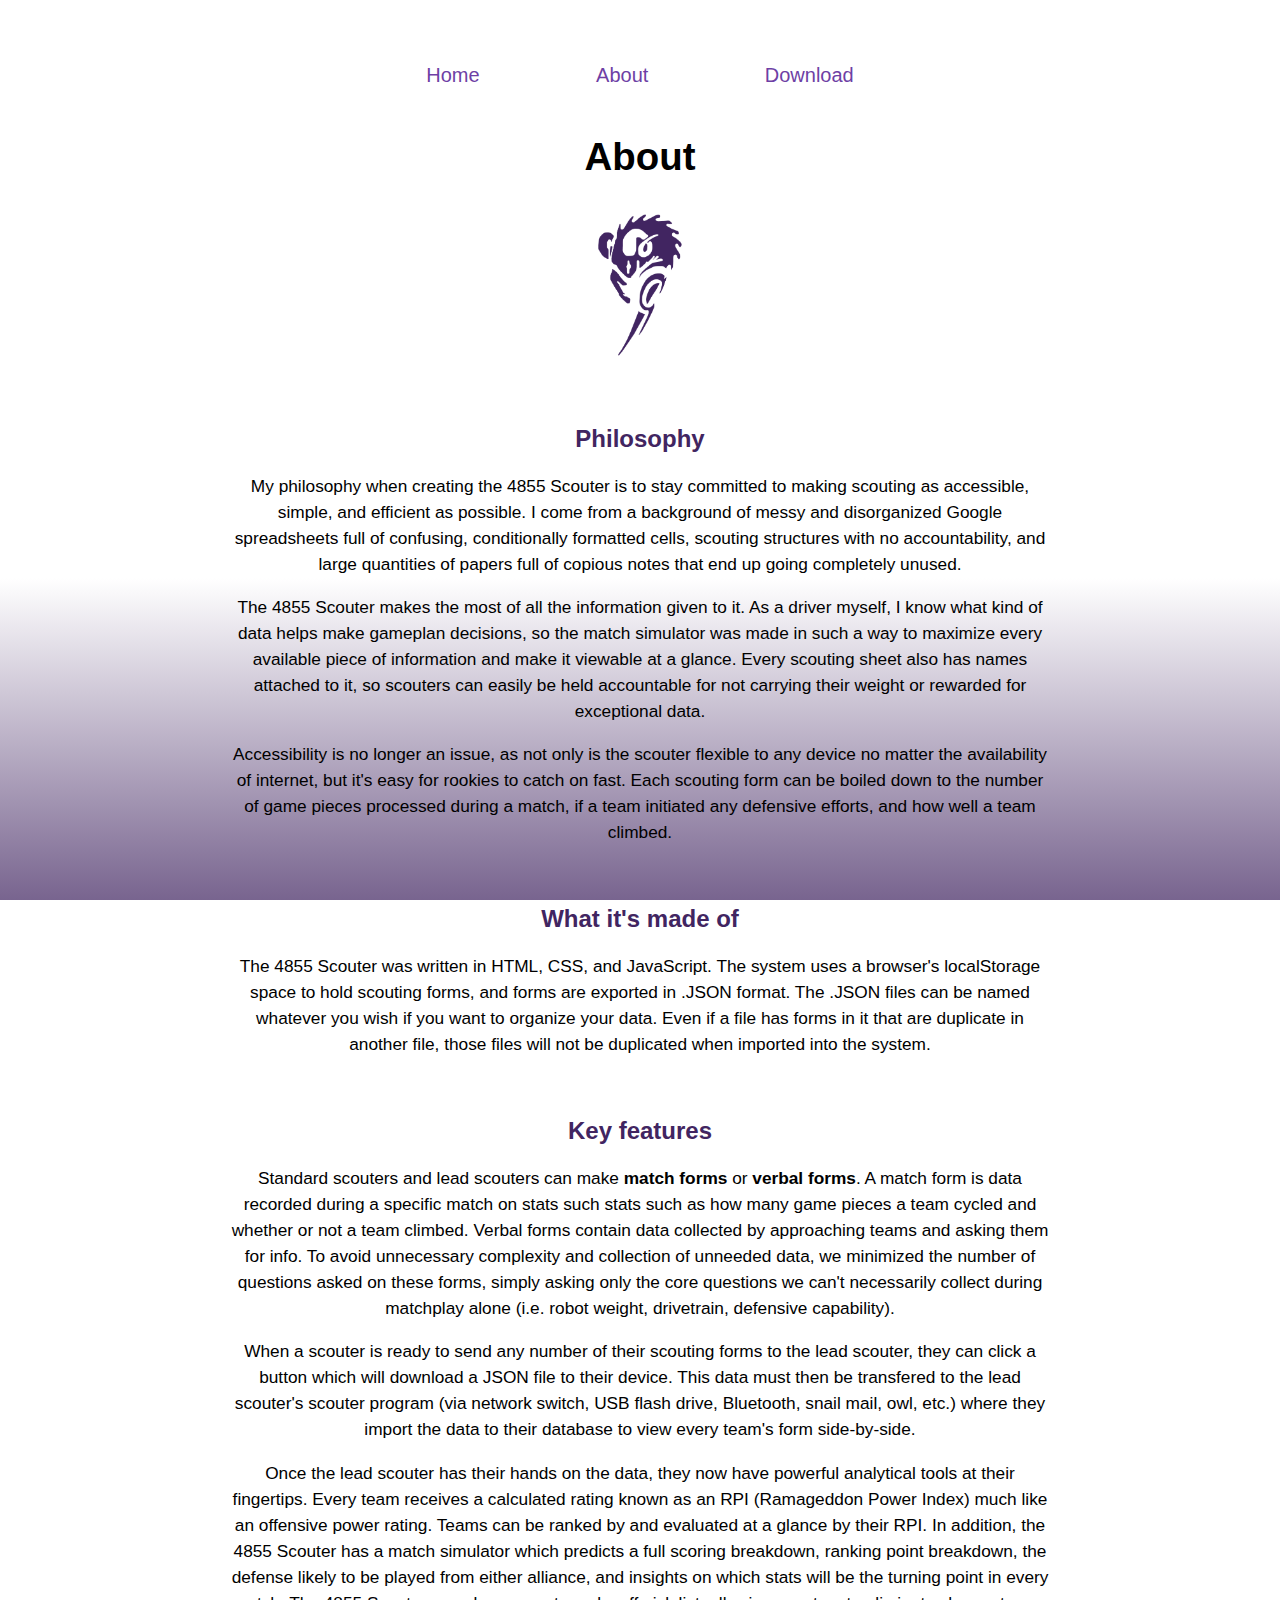
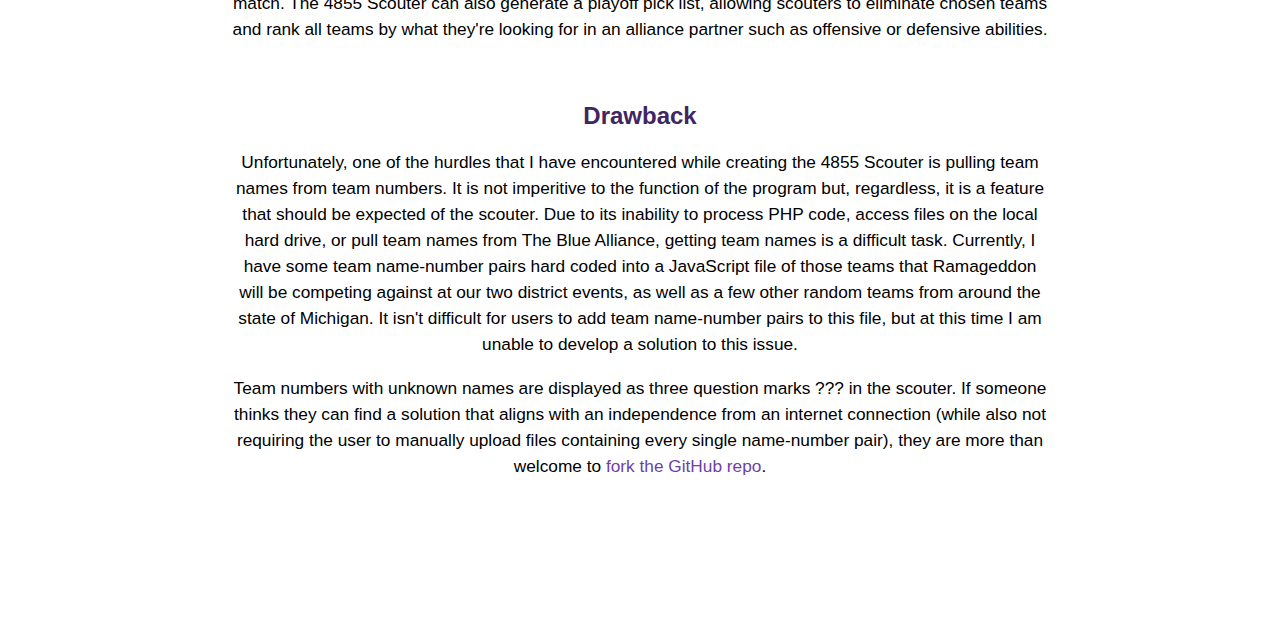
==== about.html @ 7366552e "Initial commit" ====
<!DOCTYPE html>
<html>
	<head>
		<meta charset="utf-8">
		<title>4855 Scouter</title>
		<link href="styles.css" rel="stylesheet" type="text/css">
	</head>
	<body>
		<nav>
			<ul>
				<li><a href="index.html">Home</a></li>
				<li><a href="about.html">About</a></li>
				<li><a href="download.html">Download</a></li>
			</ul>
		</nav>
		<header>
			<h1>About</h1>
			<img id="titleRam" src="ramageddonlogopurple.png" alt="logo"/>
		</header>
		<main>
			<article>
				<h2>Philosophy</h2>
				<p>
					My philosophy when creating the 4855 Scouter is to stay committed to making scouting as accessible, simple, and efficient as possible. I come from a background of
					messy and disorganized Google spreadsheets full of confusing, conditionally formatted cells, scouting structures with no accountability, and large quantities of
					papers full of copious notes that end up going completely unused.
				</p>
				<p>
					The 4855 Scouter makes the most of all the information given to it. As a driver myself, I know what kind of data helps make gameplan decisions, so the match simulator 
					was made in such a way to maximize every available piece of information and make it viewable at a glance. Every scouting sheet also has names attached to it, so scouters 
					can easily be held accountable for not carrying their weight or rewarded for exceptional data.
				</p>
				<p>
					Accessibility is no longer an issue, as not only is the scouter flexible to any device no matter the availability of internet, but it's easy for rookies to catch on fast. 
					Each scouting form can be boiled down to the number of game pieces processed during a match, if a team initiated any defensive efforts, 
					and how well a team climbed.
				</p>
			</article>
			<article>
				<h2>What it's made of</h2>
				<p>
					The 4855 Scouter was written in HTML, CSS, and JavaScript. The system uses a browser's localStorage space to hold scouting forms, and forms are exported in .JSON format. 
					The .JSON files can be named whatever you wish if you want to organize your data. Even if a file has forms in it that are duplicate in another file, those files will not be
					duplicated when imported into the system.
				</p>
			</article>
			<article>
				<h2>Key features</h2>
				<p>
					Standard scouters and lead scouters can make <strong>match forms</strong> or <strong>verbal forms</strong>. A match form is data recorded during a specific match on stats such
					stats such as how many game pieces a team cycled and whether or not a team climbed. Verbal forms contain data collected by approaching teams and asking them for info. To avoid
					unnecessary complexity and collection of unneeded data, we minimized the number of questions asked on these forms, simply asking only the core questions we can't necessarily collect during
					matchplay alone (i.e. robot weight, drivetrain, defensive capability).
				</p>
				<p>
					When a scouter is ready to send any number of their scouting forms to the lead scouter, they can click a button which will download a JSON file to their device. This data must then
					be transfered to the lead scouter's scouter program (via network switch, USB flash drive, Bluetooth, snail mail, owl, etc.) where they import the data to their database to view
					every team's form side-by-side.
				</p>
				<p>
					Once the lead scouter has their hands on the data, they now have powerful analytical tools at their fingertips. Every team receives a calculated rating known as an RPI (Ramageddon Power Index)
					much like an offensive power rating. Teams can be ranked by and evaluated at a glance by their RPI. In addition, the 4855 Scouter has a match simulator which predicts a full scoring breakdown,
					ranking point breakdown, the defense likely to be played from either alliance, and insights on which stats will be the turning point in every match. The 4855 Scouter can also generate a playoff
					pick list, allowing scouters to eliminate chosen teams and rank all teams by what they're looking for in an alliance partner such as offensive or defensive abilities.
				</p>
			</article>
			<article>
				<h2>Drawback</h2>
				<p>
					Unfortunately, one of the hurdles that I have encountered while creating the 4855 Scouter is pulling team names from team numbers. It is not imperitive to the function of the
					program but, regardless, it is a feature that should be expected of the scouter. Due to its inability to process PHP code, access files on the local hard drive, or pull team names from The Blue Alliance,
					getting team names is a difficult task. Currently, I have some team name-number pairs hard coded into a JavaScript file of those teams that Ramageddon will be competing against at our
					two district events, as well as a few other random teams from around the state of Michigan. It isn't difficult for users to add team name-number pairs to this file, but at this time I
					am unable to develop a solution to this issue.
				</p>
				<p>
					Team numbers with unknown names are displayed as three question marks ??? in the scouter. If someone thinks they can find a solution that aligns with an independence from an internet connection (while
					also not requiring the user to manually upload files containing every single name-number pair), they are more than welcome to <a href="https://github.com/FRCTeam4855/4855scout">fork the GitHub repo</a>.
				</p>
			</article>
		</main>
	</body>
</html>
---- styles.css ----
/* CSS Document */

html {
	min-height: 100%;
}
body {
	padding: 40px 2% 70px;
	font-family: "Gill Sans", "Gill Sans MT", "Myriad Pro", "DejaVu Sans Condensed", Helvetica, Arial, "sans-serif";
	background-image: -webkit-linear-gradient(270deg,rgba(255,255,255,1.00) 64.25%,rgba(65,37,97,0.71) 100%);
	background-image: -moz-linear-gradient(270deg,rgba(255,255,255,1.00) 64.25%,rgba(65,37,97,0.71) 100%);
	background-image: -o-linear-gradient(270deg,rgba(255,255,255,1.00) 64.25%,rgba(65,37,97,0.71) 100%);
	background-image: linear-gradient(180deg,rgba(255,255,255,1.00) 64.25%,rgba(65,37,97,0.71) 100%);
	background-repeat: no-repeat;
	background-size: cover;
	background-position: bottom;
	background-attachment: fixed;
}
p {
	line-height: 26px;
	font-size: 108%;
}
main {
	max-width: 820px;
	margin: 40px auto;
}
h1 {
	text-align: center;
	font-size: 240%;
}
h2 {
	color: #412561;
	text-align: center;
}
h3, h4, h5 {
	text-align: center;
}
strong {
	text-decoration: none;
}
a {
	font-weight: 250;
	color: #6E3FA5;
	text-decoration: none;
}
a:hover {
	color: #9E77CB;
}
h2 a {
	font-weight: bold;
}
nav {
	width: 100%;
	max-width: 800px;
	margin: 16px auto 48px;
}
nav ul {
	list-style-type: none;
	display: block;
	padding-left: 0;
	width: 100%;
	text-align: center;
}
nav ul li {
	display: inline-block;
	margin: 0 56px;
	text-align: center;
	font-size: 125%;
}
article {
	margin: 60px 0;
	text-align: center;
}
#titleRam {
	width: 100px;
	margin: auto;
	display: block;
	height: auto;
}
.headerIcon {
	width: 100px;
	margin: auto;
	display: block;
	height: auto;
}
.screenshot {
	width: 380px;
	border: 2px black solid;
	height: auto;
	text-align: center;
	display: inline-block;
	margin: 20px 8px;
}
#buttonList, .buttonList {
	text-align: center;
	margin-top: 32px;
	font-size: 120%;
}
#buttonList a, .buttonList a {
	background-color: #764BA3;
	color: white;
	display: inline-block;
	border: 2px solid #000;
	padding: 12px;
	text-decoration: none;
}
#buttonList a:hover, .buttonList a:hover {
	background-color: #9f7cc3;
}
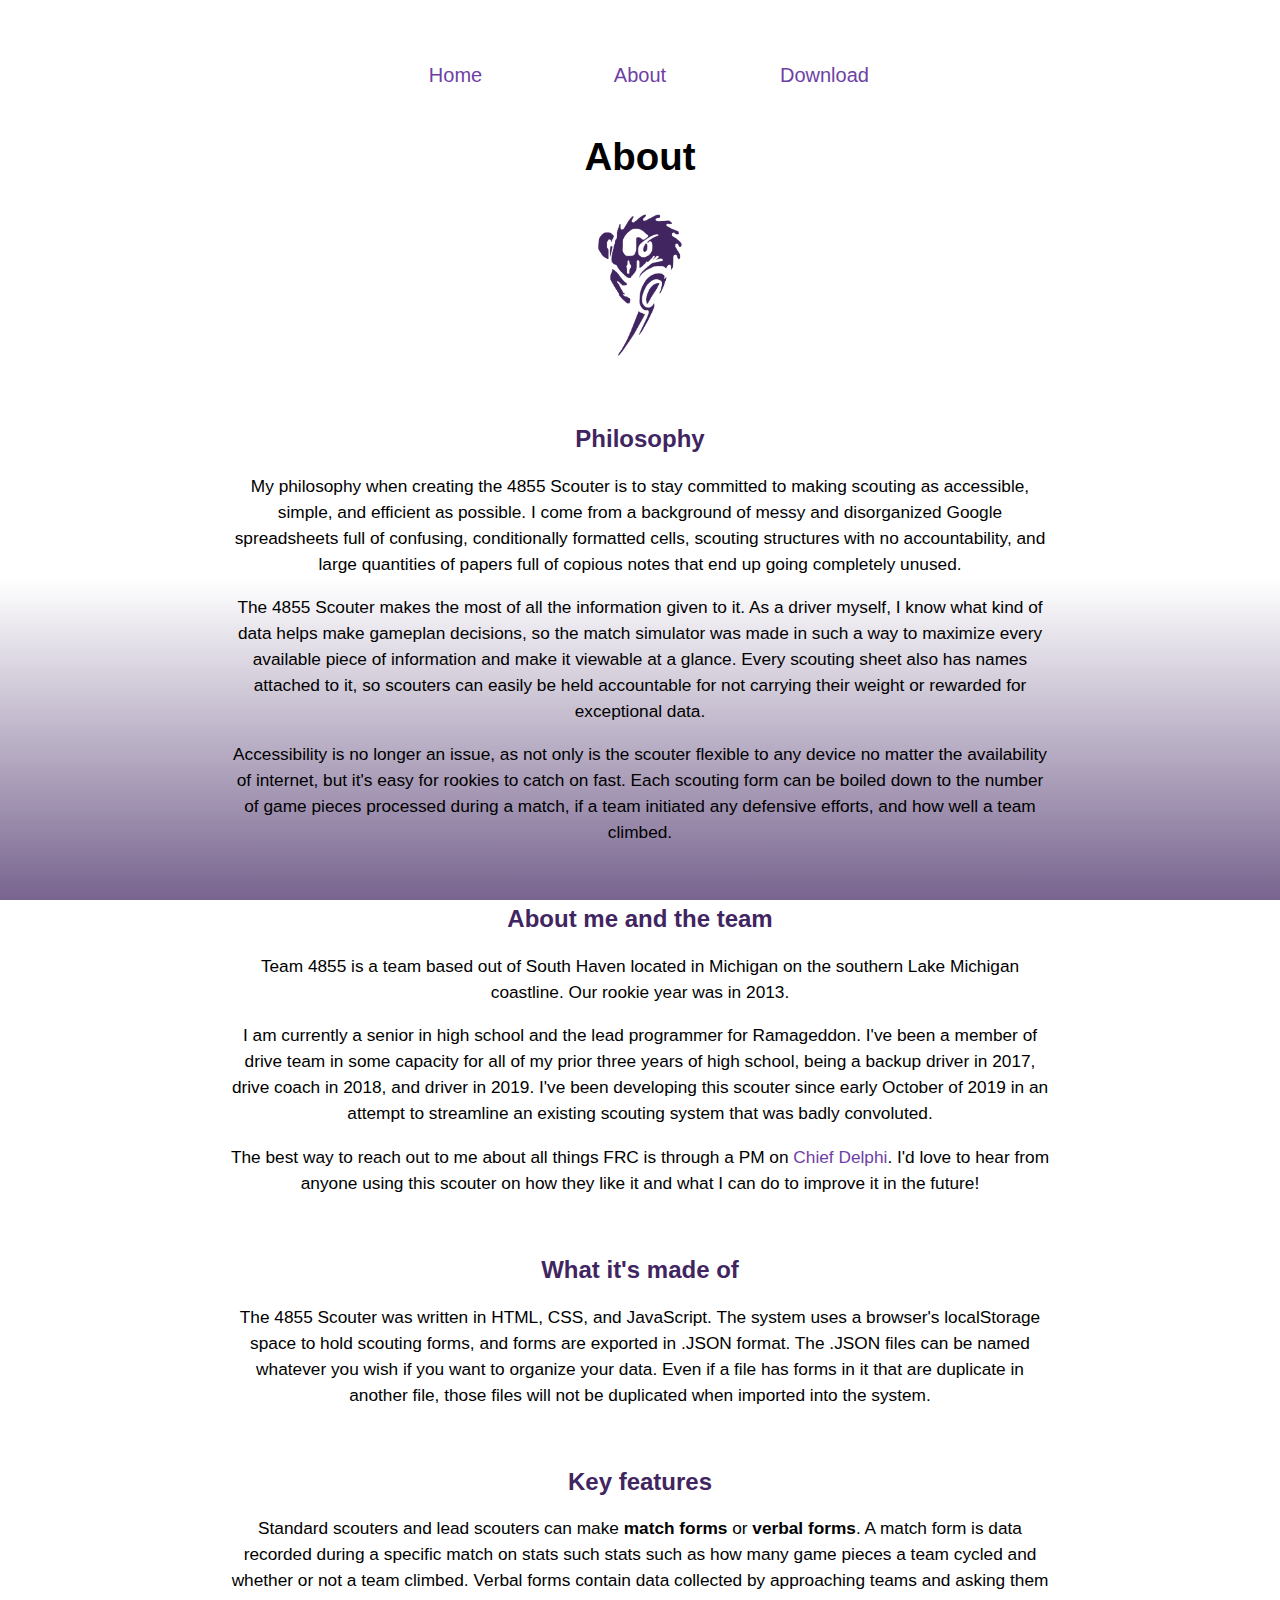
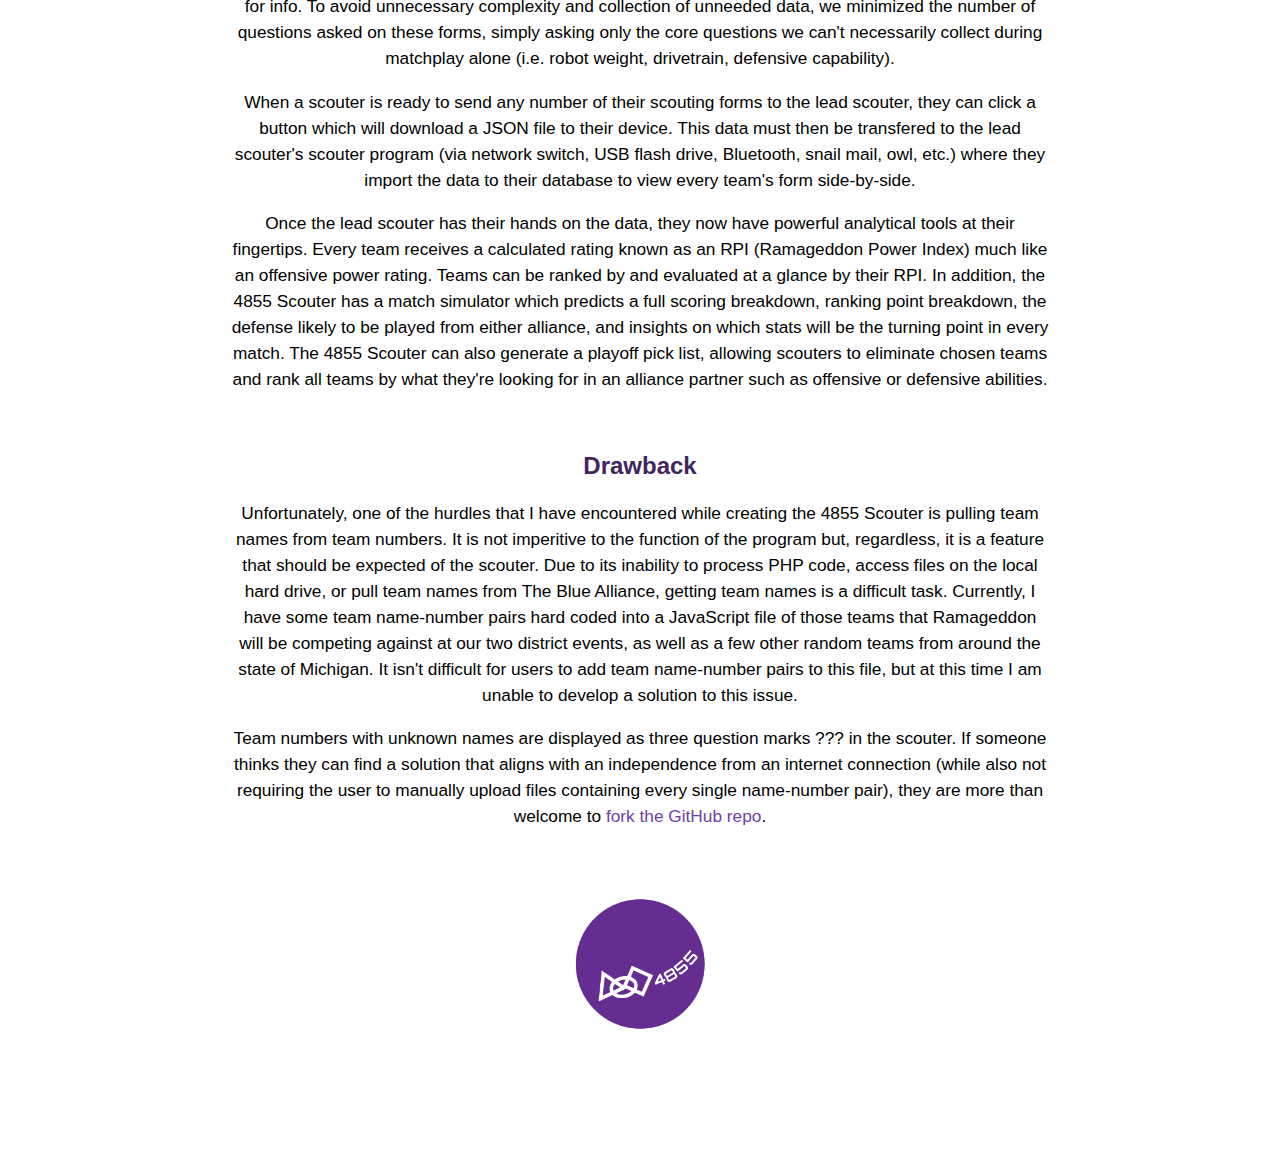
==== commit 2ed1cd12: "Responsiveness" ====
--- a/about.html
+++ b/about.html
@@ -34,6 +34,21 @@
 					Accessibility is no longer an issue, as not only is the scouter flexible to any device no matter the availability of internet, but it's easy for rookies to catch on fast. 
 					Each scouting form can be boiled down to the number of game pieces processed during a match, if a team initiated any defensive efforts, 
 					and how well a team climbed.
+				</p>
+			</article>
+			<article>
+				<h2>About me and the team</h2>
+				<p>
+					Team 4855 is a team based out of South Haven located in Michigan on the southern Lake Michigan coastline. Our rookie year was in 2013.
+				</p>
+				<p>
+					I am currently a senior in high school and the lead programmer for Ramageddon. I've been a member of drive team in some capacity for all of my prior three years of high school, 
+					being a backup driver in 2017, drive coach in 2018, and driver in 2019. I've been developing this scouter since early October of 2019 in an attempt to streamline an existing
+					scouting system that was badly convoluted.
+				</p>
+				<p>
+					The best way to reach out to me about all things FRC is through a PM on <a href="https://www.chiefdelphi.com/u/Acr515/summary">Chief Delphi</a>. I'd love to hear from anyone using this scouter on how they like it and what
+					I can do to improve it in the future!
 				</p>
 			</article>
 			<article>
@@ -78,6 +93,7 @@
 					also not requiring the user to manually upload files containing every single name-number pair), they are more than welcome to <a href="https://github.com/FRCTeam4855/4855scout">fork the GitHub repo</a>.
 				</p>
 			</article>
+			<img id="powerCell" src="images/power-cell.png" alt="4855"/>
 		</main>
 	</body>
 </html>--- a/styles.css
+++ b/styles.css
@@ -62,9 +62,10 @@
 }
 nav ul li {
 	display: inline-block;
-	margin: 0 56px;
+	margin: 0 5%;
 	text-align: center;
 	font-size: 125%;
+	width: 100px;
 }
 article {
 	margin: 60px 0;
@@ -72,6 +73,12 @@
 }
 #titleRam {
 	width: 100px;
+	margin: auto;
+	display: block;
+	height: auto;
+}
+#powerCell {
+	width: 150px;
 	margin: auto;
 	display: block;
 	height: auto;
@@ -90,12 +97,12 @@
 	display: inline-block;
 	margin: 20px 8px;
 }
-#buttonList, .buttonList {
+.buttonList {
 	text-align: center;
 	margin-top: 32px;
 	font-size: 120%;
 }
-#buttonList a, .buttonList a {
+.buttonList a {
 	background-color: #764BA3;
 	color: white;
 	display: inline-block;
@@ -103,6 +110,19 @@
 	padding: 12px;
 	text-decoration: none;
 }
-#buttonList a:hover, .buttonList a:hover {
+.buttonList a:hover {
 	background-color: #9f7cc3;
 }
+
+@media screen and (max-width: 476px) {
+	nav ul li {
+		width: 100%;
+		margin: 15px 0;
+	}
+	nav {
+		margin: 6px auto 40px;
+	}
+	body {
+		padding-top: 10px;
+	}
+}
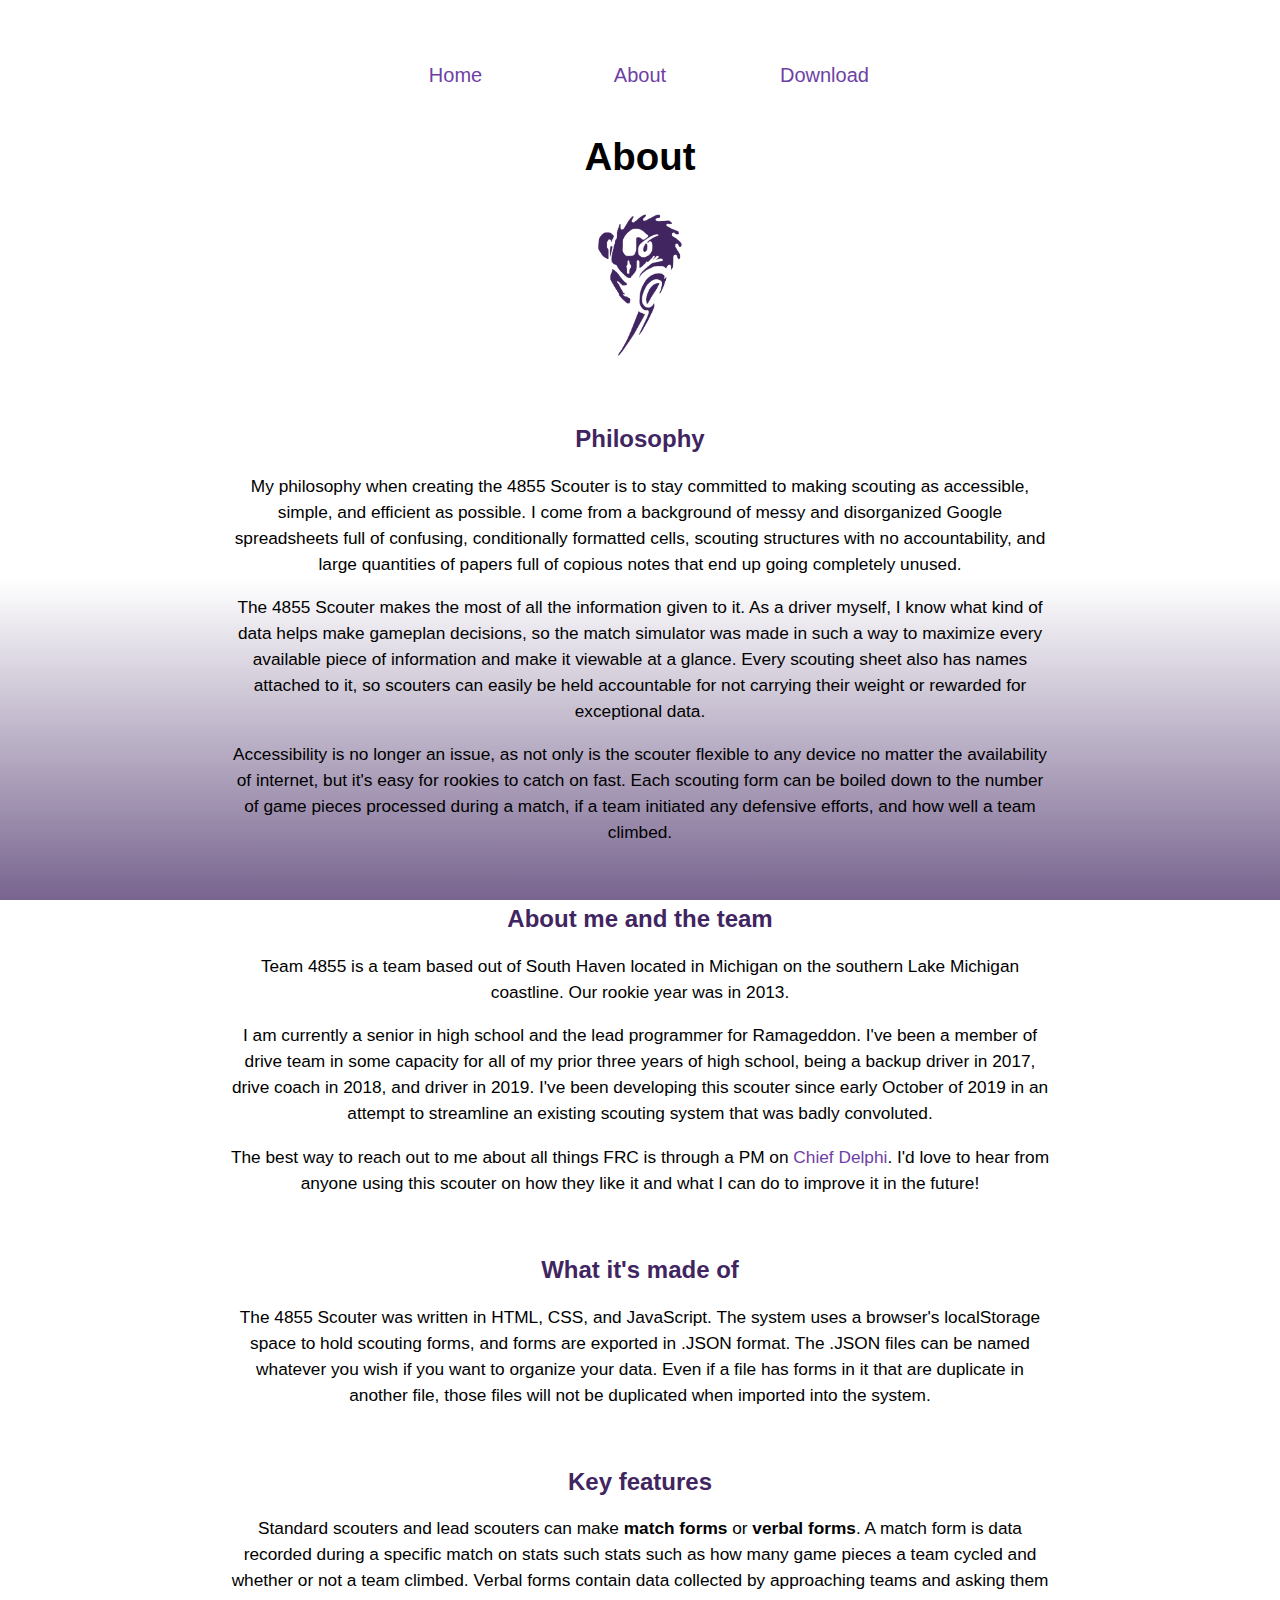
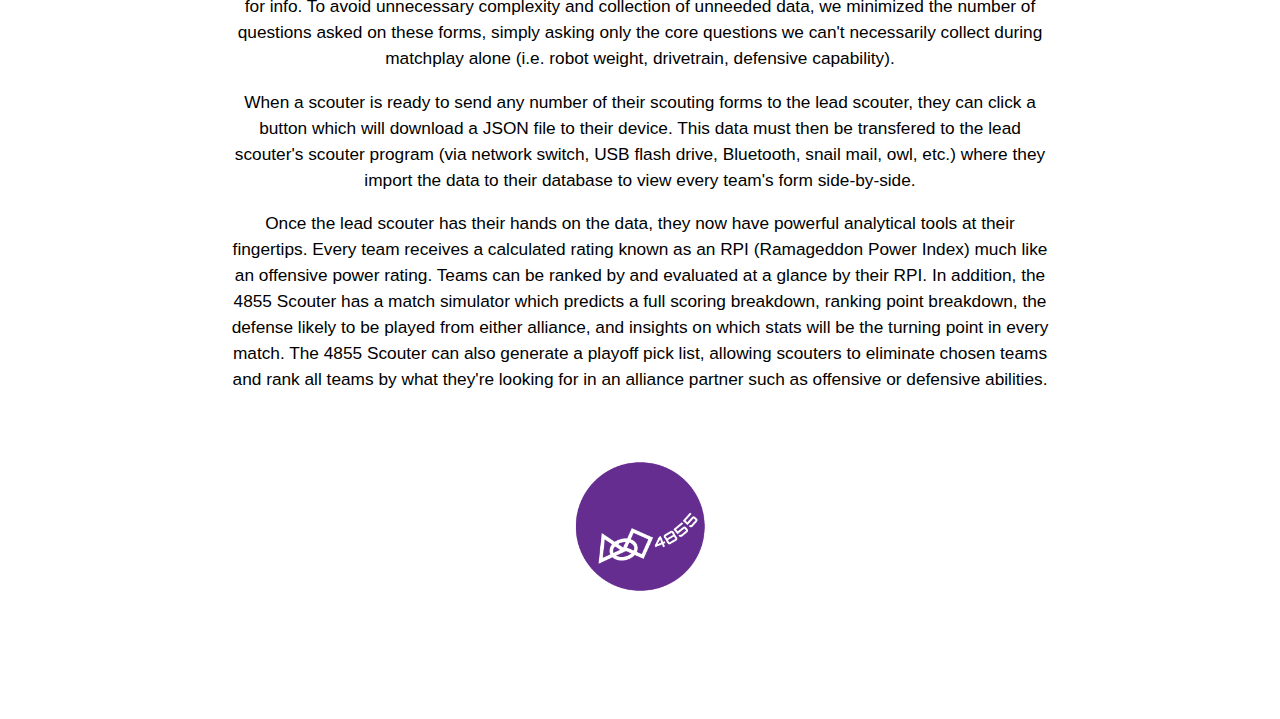
==== commit 2158c8c3: "Removed drawback article" ====
--- a/about.html
+++ b/about.html
@@ -79,20 +79,6 @@
 					pick list, allowing scouters to eliminate chosen teams and rank all teams by what they're looking for in an alliance partner such as offensive or defensive abilities.
 				</p>
 			</article>
-			<article>
-				<h2>Drawback</h2>
-				<p>
-					Unfortunately, one of the hurdles that I have encountered while creating the 4855 Scouter is pulling team names from team numbers. It is not imperitive to the function of the
-					program but, regardless, it is a feature that should be expected of the scouter. Due to its inability to process PHP code, access files on the local hard drive, or pull team names from The Blue Alliance,
-					getting team names is a difficult task. Currently, I have some team name-number pairs hard coded into a JavaScript file of those teams that Ramageddon will be competing against at our
-					two district events, as well as a few other random teams from around the state of Michigan. It isn't difficult for users to add team name-number pairs to this file, but at this time I
-					am unable to develop a solution to this issue.
-				</p>
-				<p>
-					Team numbers with unknown names are displayed as three question marks ??? in the scouter. If someone thinks they can find a solution that aligns with an independence from an internet connection (while
-					also not requiring the user to manually upload files containing every single name-number pair), they are more than welcome to <a href="https://github.com/FRCTeam4855/4855scout">fork the GitHub repo</a>.
-				</p>
-			</article>
 			<img id="powerCell" src="images/power-cell.png" alt="4855"/>
 		</main>
 	</body>
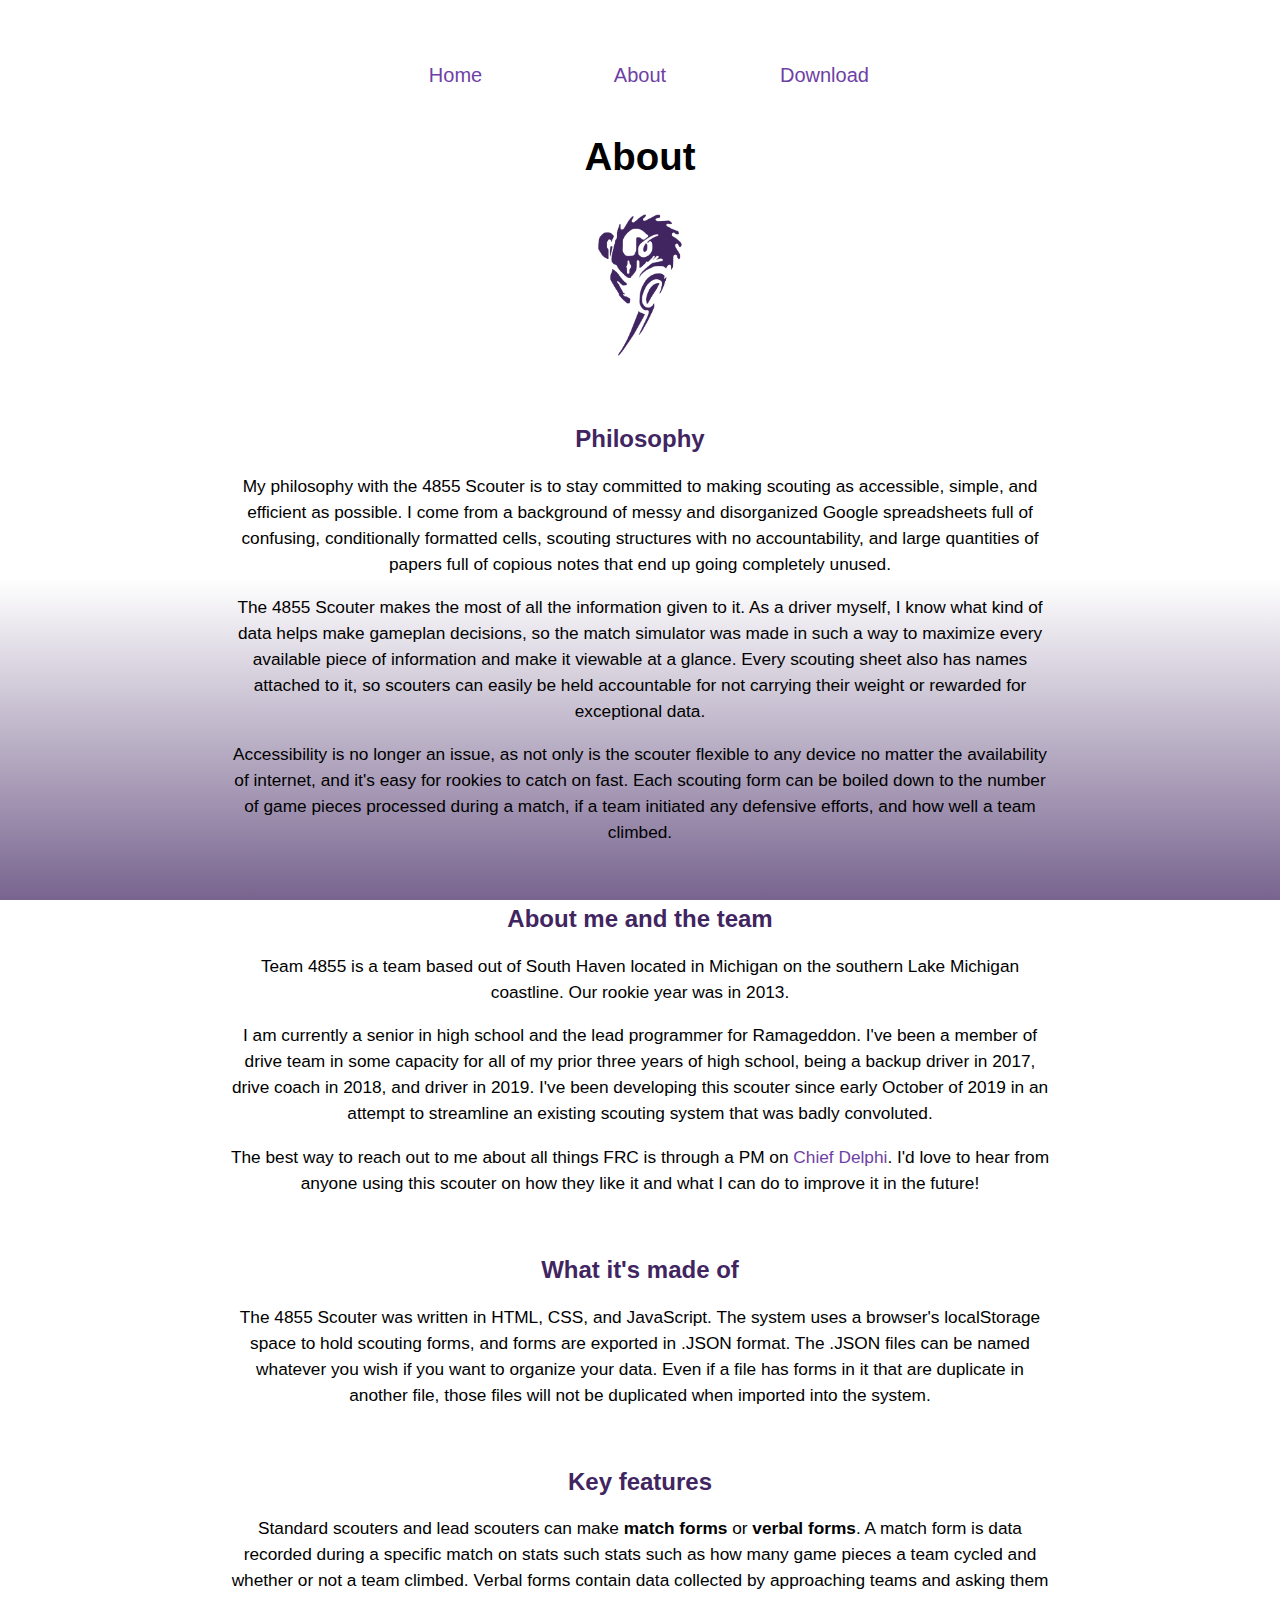
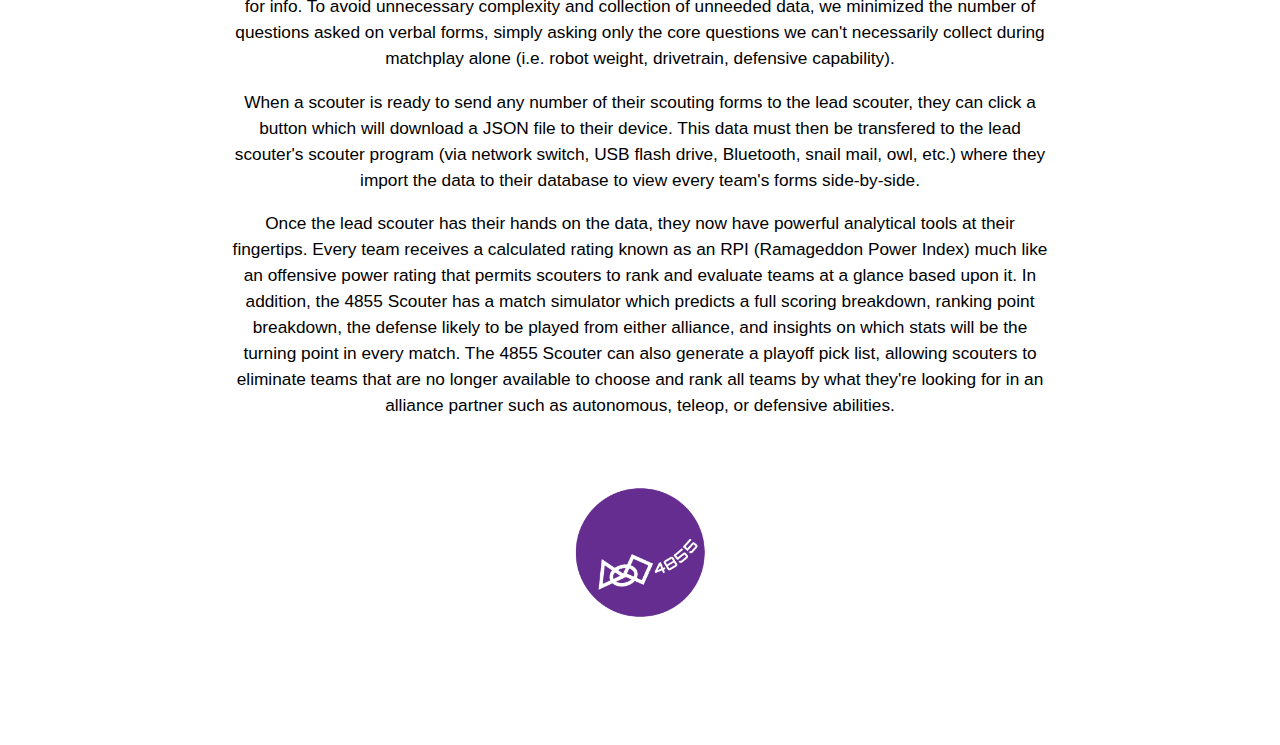
==== commit 0b8b809c: "Information about MS Edge" ====
--- a/about.html
+++ b/about.html
@@ -21,7 +21,7 @@
 			<article>
 				<h2>Philosophy</h2>
 				<p>
-					My philosophy when creating the 4855 Scouter is to stay committed to making scouting as accessible, simple, and efficient as possible. I come from a background of
+					My philosophy with the 4855 Scouter is to stay committed to making scouting as accessible, simple, and efficient as possible. I come from a background of
 					messy and disorganized Google spreadsheets full of confusing, conditionally formatted cells, scouting structures with no accountability, and large quantities of
 					papers full of copious notes that end up going completely unused.
 				</p>
@@ -31,7 +31,7 @@
 					can easily be held accountable for not carrying their weight or rewarded for exceptional data.
 				</p>
 				<p>
-					Accessibility is no longer an issue, as not only is the scouter flexible to any device no matter the availability of internet, but it's easy for rookies to catch on fast. 
+					Accessibility is no longer an issue, as not only is the scouter flexible to any device no matter the availability of internet, and it's easy for rookies to catch on fast. 
 					Each scouting form can be boiled down to the number of game pieces processed during a match, if a team initiated any defensive efforts, 
 					and how well a team climbed.
 				</p>
@@ -64,19 +64,19 @@
 				<p>
 					Standard scouters and lead scouters can make <strong>match forms</strong> or <strong>verbal forms</strong>. A match form is data recorded during a specific match on stats such
 					stats such as how many game pieces a team cycled and whether or not a team climbed. Verbal forms contain data collected by approaching teams and asking them for info. To avoid
-					unnecessary complexity and collection of unneeded data, we minimized the number of questions asked on these forms, simply asking only the core questions we can't necessarily collect during
+					unnecessary complexity and collection of unneeded data, we minimized the number of questions asked on verbal forms, simply asking only the core questions we can't necessarily collect during
 					matchplay alone (i.e. robot weight, drivetrain, defensive capability).
 				</p>
 				<p>
 					When a scouter is ready to send any number of their scouting forms to the lead scouter, they can click a button which will download a JSON file to their device. This data must then
 					be transfered to the lead scouter's scouter program (via network switch, USB flash drive, Bluetooth, snail mail, owl, etc.) where they import the data to their database to view
-					every team's form side-by-side.
+					every team's forms side-by-side.
 				</p>
 				<p>
 					Once the lead scouter has their hands on the data, they now have powerful analytical tools at their fingertips. Every team receives a calculated rating known as an RPI (Ramageddon Power Index)
-					much like an offensive power rating. Teams can be ranked by and evaluated at a glance by their RPI. In addition, the 4855 Scouter has a match simulator which predicts a full scoring breakdown,
+					much like an offensive power rating that permits scouters to rank and evaluate teams at a glance based upon it. In addition, the 4855 Scouter has a match simulator which predicts a full scoring breakdown,
 					ranking point breakdown, the defense likely to be played from either alliance, and insights on which stats will be the turning point in every match. The 4855 Scouter can also generate a playoff
-					pick list, allowing scouters to eliminate chosen teams and rank all teams by what they're looking for in an alliance partner such as offensive or defensive abilities.
+					pick list, allowing scouters to eliminate teams that are no longer available to choose and rank all teams by what they're looking for in an alliance partner such as autonomous, teleop, or defensive abilities.
 				</p>
 			</article>
 			<img id="powerCell" src="images/power-cell.png" alt="4855"/>
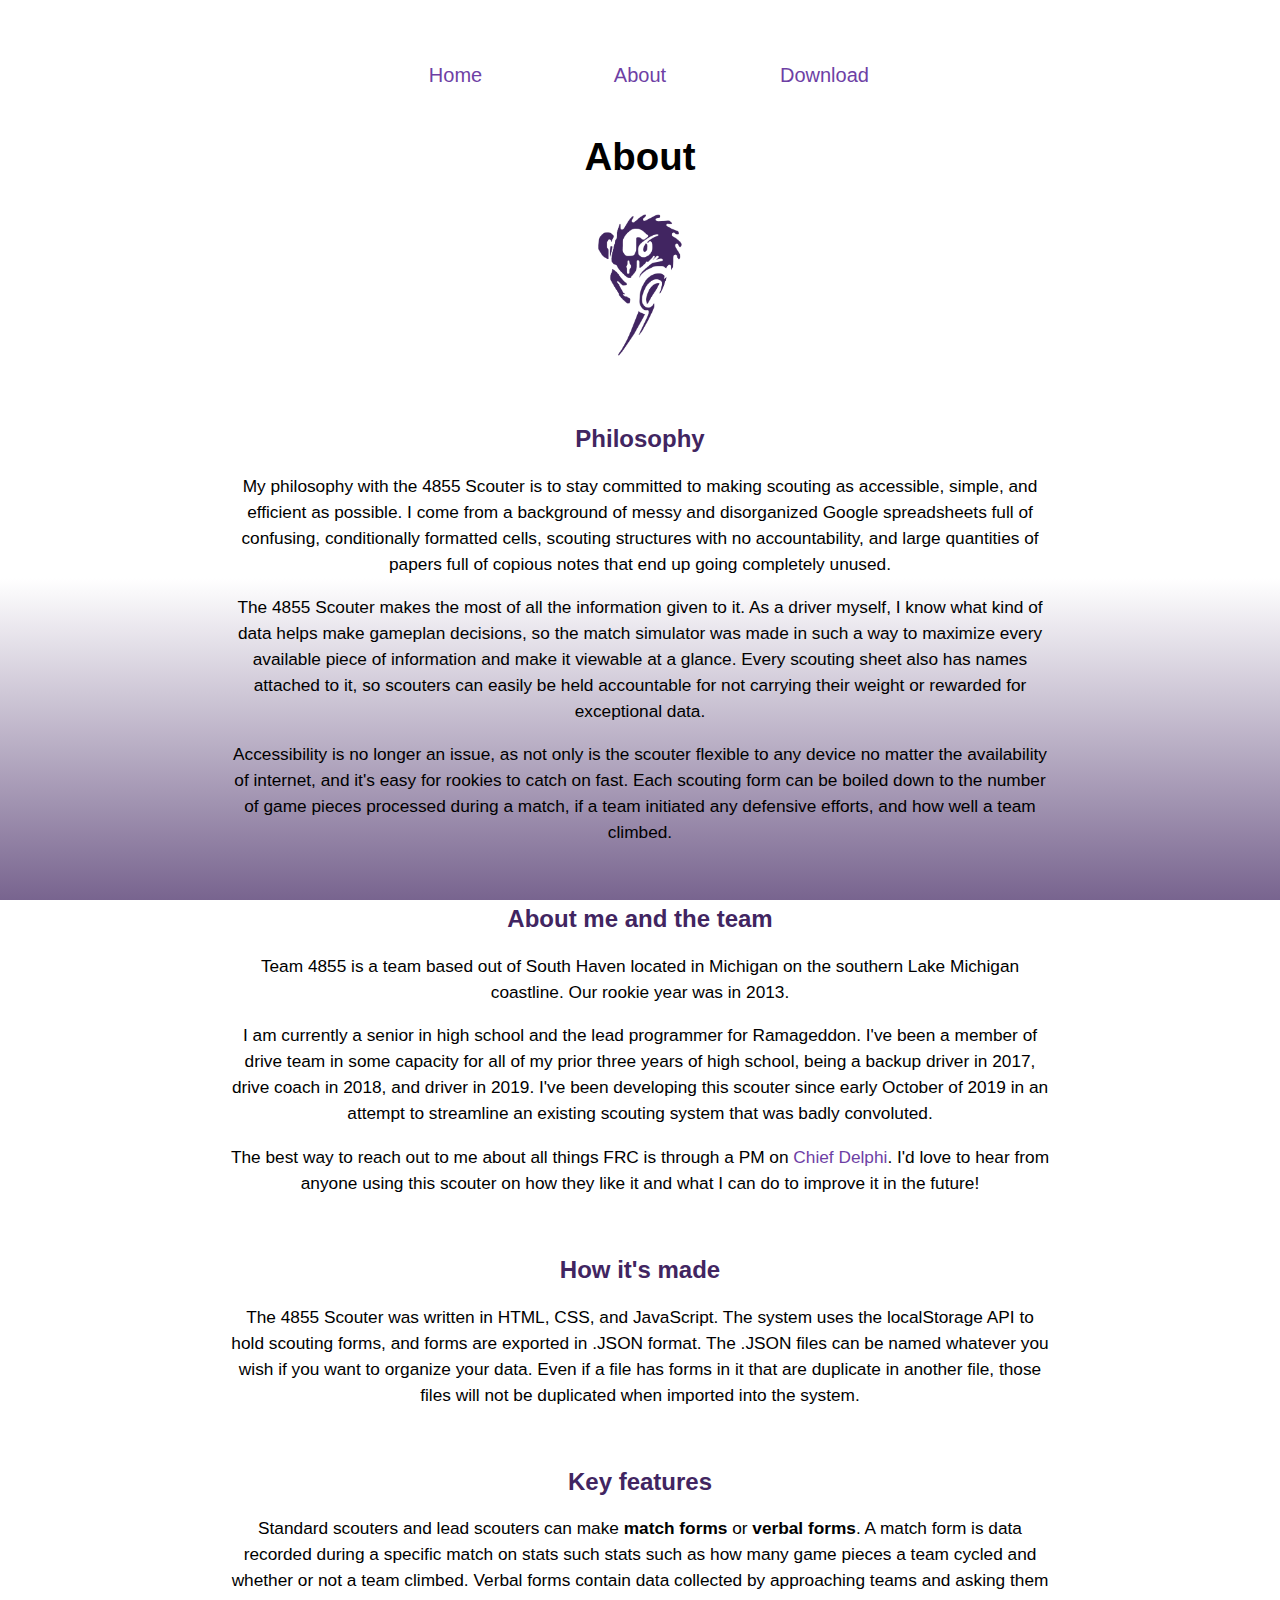
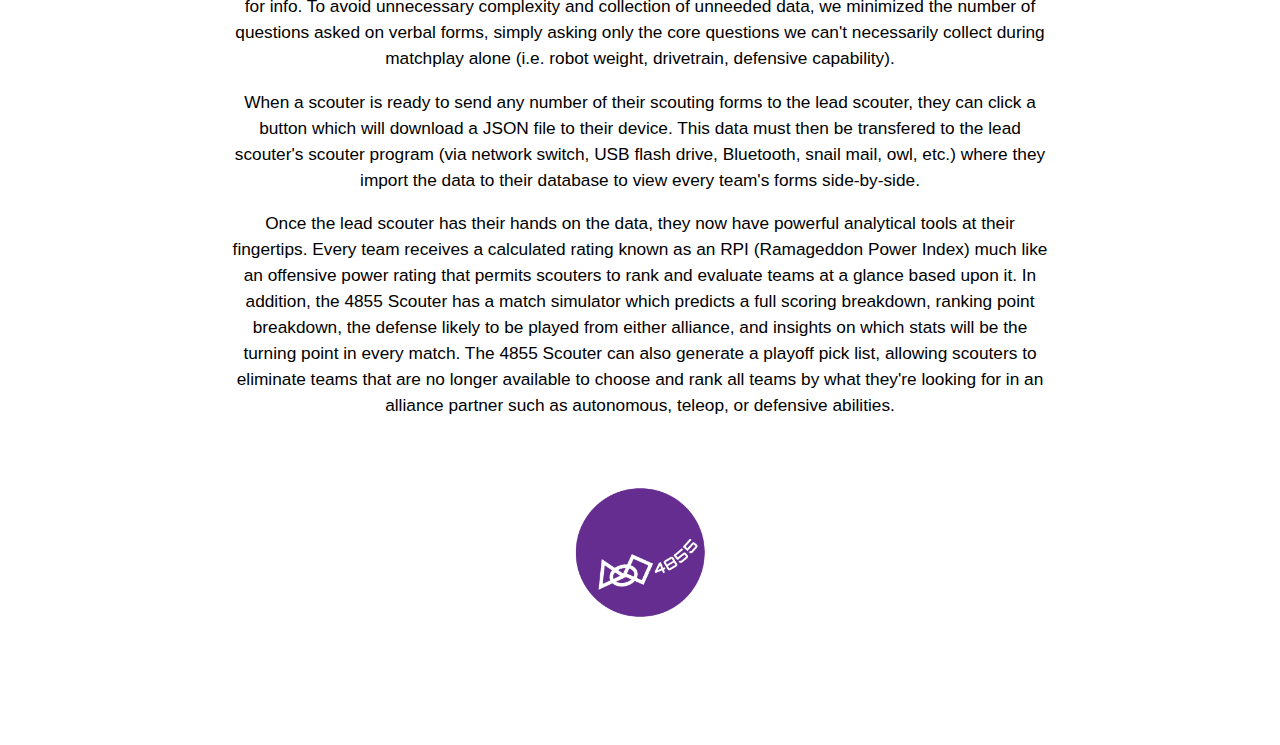
==== commit 53808ffc: "Minor changes in verbiage" ====
--- a/about.html
+++ b/about.html
@@ -52,9 +52,9 @@
 				</p>
 			</article>
 			<article>
-				<h2>What it's made of</h2>
+				<h2>How it's made</h2>
 				<p>
-					The 4855 Scouter was written in HTML, CSS, and JavaScript. The system uses a browser's localStorage space to hold scouting forms, and forms are exported in .JSON format. 
+					The 4855 Scouter was written in HTML, CSS, and JavaScript. The system uses the localStorage API to hold scouting forms, and forms are exported in .JSON format. 
 					The .JSON files can be named whatever you wish if you want to organize your data. Even if a file has forms in it that are duplicate in another file, those files will not be
 					duplicated when imported into the system.
 				</p>
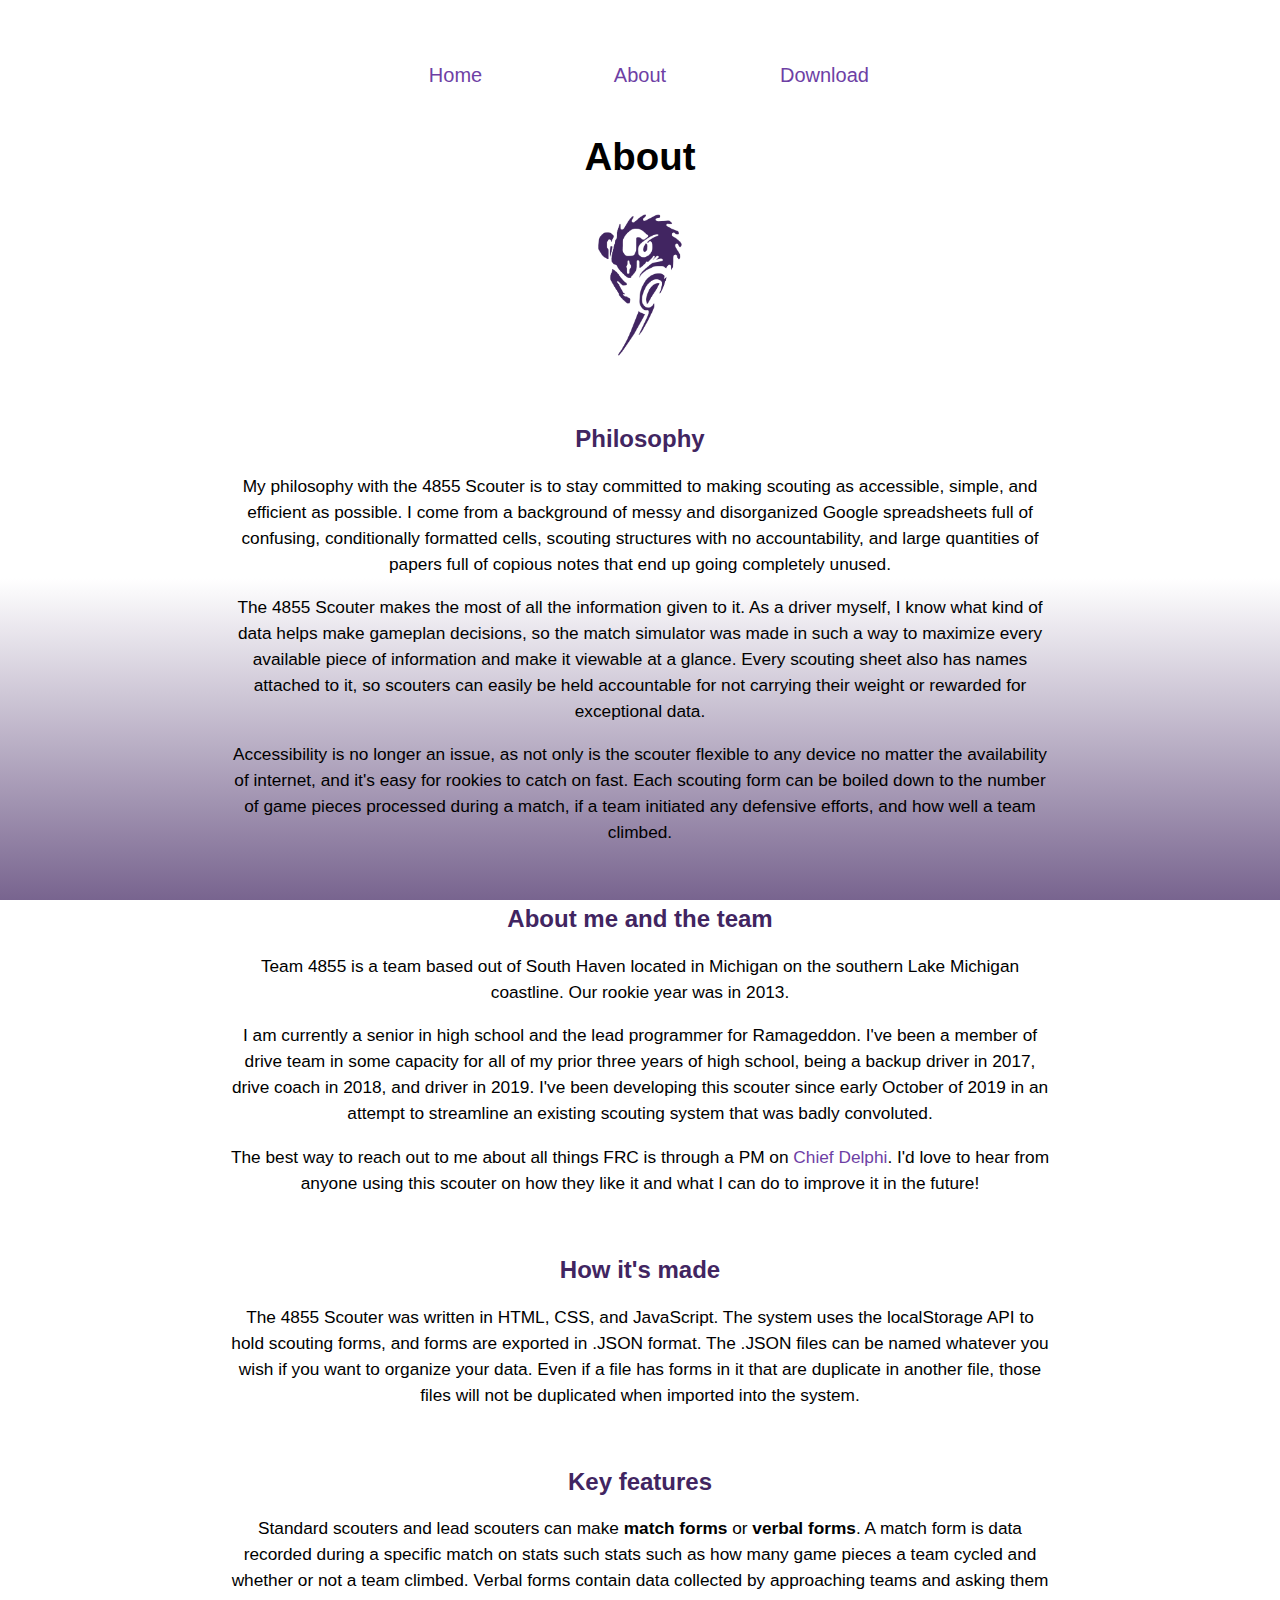
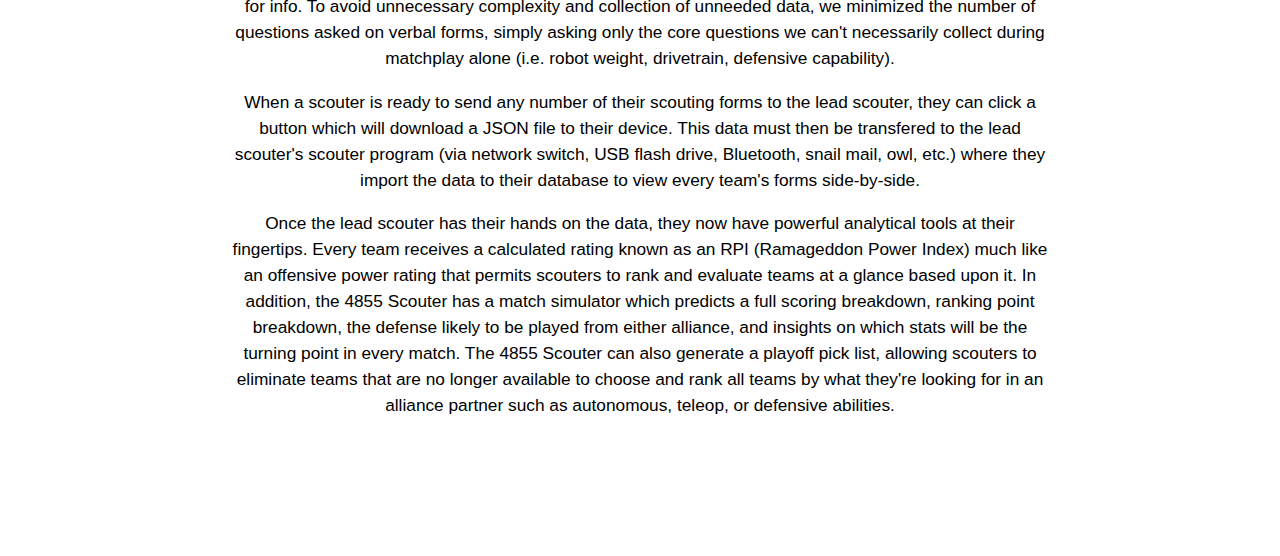
==== commit 9da3fb2a: "Removed image" ====
--- a/about.html
+++ b/about.html
@@ -79,7 +79,6 @@
 					pick list, allowing scouters to eliminate teams that are no longer available to choose and rank all teams by what they're looking for in an alliance partner such as autonomous, teleop, or defensive abilities.
 				</p>
 			</article>
-			<img id="powerCell" src="images/power-cell.png" alt="4855"/>
 		</main>
 	</body>
 </html>